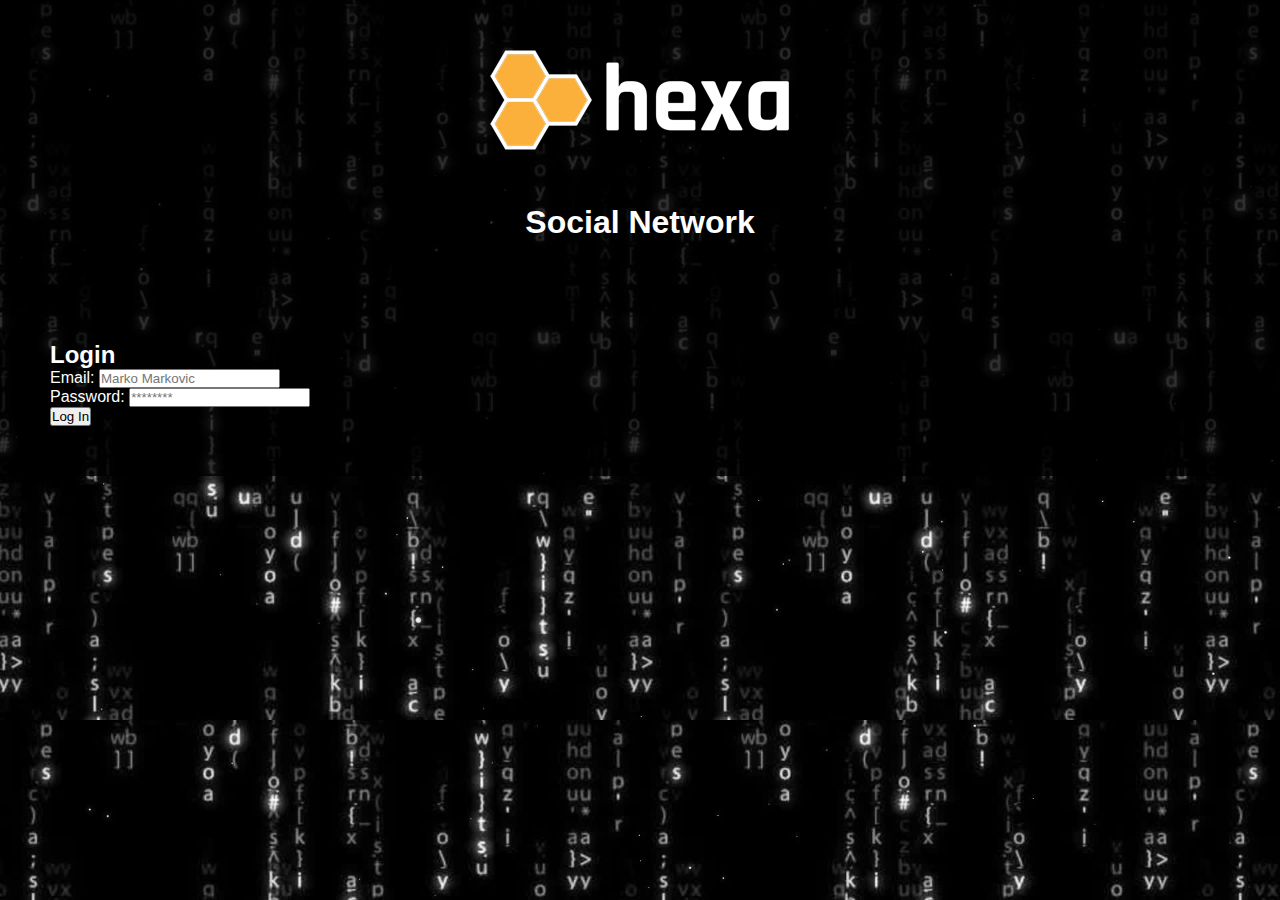
==== index.html @ 65d3b48f "initioal commit" ====
<!DOCTYPE html>
<html lang="en">
<head>
    <meta charset="UTF-8">
    <meta http-equiv="X-UA-Compatible" content="IE=edge">
    <meta name="viewport" content="width=device-width, initial-scale=1.0">
    <title>Registration</title>
    <link rel="stylesheet" href="style.css">
</head>
<body>
    <div class="logo">
        <img src="./img/logo.png" alt="logo">
    </div>

    <h1>Social Network</h1>

    <div class="main-wrapper">
        <form id="loginForm">
            <h2>Login</h2>

            <div>
                <label>Email:</label>
                <input type="email" name="email" id="login_email" placeholder="Marko Markovic">
            </div>

            <div>
                <label>Password:</label>
                <input type="password" name="password" id="login_password" placeholder="********">
            </div>

            <div>
                <button>Log In</button>
            </div>
        </form>
    </div>
</body>
</html>
---- style.css ----
*{
    margin: 0;
    padding: 0;
    box-sizing: border-box;
}

body{
    font-family: sans-serif;
    padding: 50px;
    background-image: url("./img/bg.jpg");
    color: #fff;
    background-size: cover;
    box-shadow: rgba(0, 0, 0, 0.8) 0 0 0 10000px inset;
}

h1{
    text-align: center;
    margin-bottom: 100px;
}

.logo{
    text-align: center;
    margin-bottom: 50px;
}
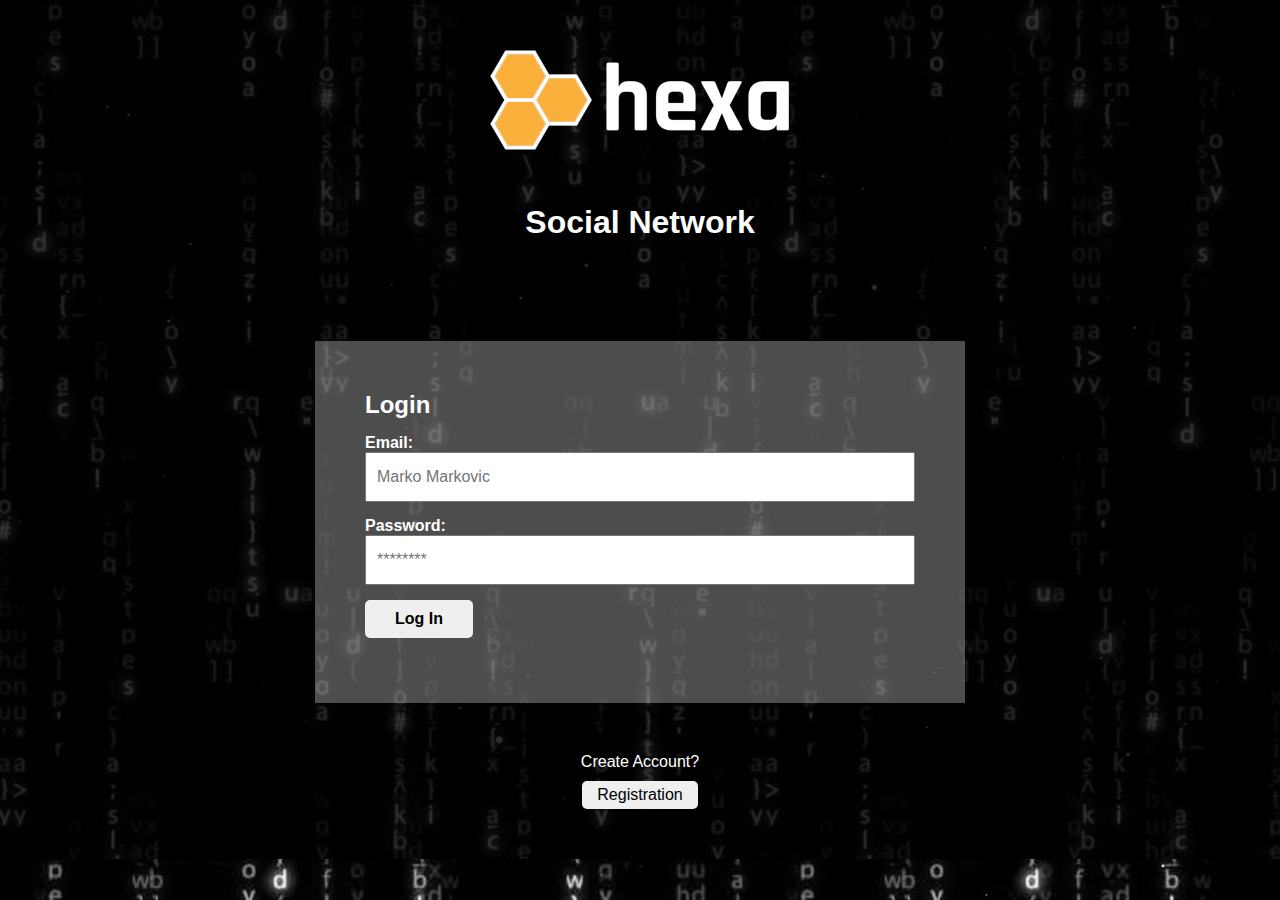
==== commit d2b37793: "initioal commit" ====
--- a/index.html
+++ b/index.html
@@ -33,5 +33,10 @@
             </div>
         </form>
     </div>
+
+    <div class="no-acc-register">
+        <p>Create Account?</p>
+        <button id="registration">Registration</button>
+    </div>
 </body>
 </html>--- a/style.css
+++ b/style.css
@@ -21,4 +21,65 @@
 .logo{
     text-align: center;
     margin-bottom: 50px;
+}
+
+.main-wrapper{
+    max-width: 650px;
+    margin: auto;
+    background-color: rgba(255, 255, 255, 0.3);
+    padding: 50px;
+}
+
+h2{
+    margin-bottom: 15px;
+}
+
+form div{
+    padding-bottom: 15px;
+}
+
+form div label{
+    display: block;
+    font-weight: bold;
+    font-size: 16px;
+}
+
+form div input{
+    height: 50px;
+    width: 100%;
+    font-size: 16px;
+    padding: 0 10px;
+}
+
+form div button{
+    cursor: pointer;
+    padding: 10px 30px;
+    font-size: 16px;
+    font-weight: bold;
+    border-radius: 5px;
+    border: none;
+    transition: all 0.3s linear;
+}
+
+form div button:hover{
+    background-color: rgb(189, 189, 189);
+}
+
+.no-acc-register{
+    text-align: center;
+    margin-top: 50px;
+}
+
+.no-acc-register button{
+    cursor: pointer;
+    padding: 5px 15px;
+    font-size: 16px;
+    border-radius: 5px;
+    border: none;
+    transition: all 0.3s linear; 
+    margin-top: 10px;
+}
+
+.no-acc-register button:hover{
+    background-color: rgb(189, 189, 189);
 }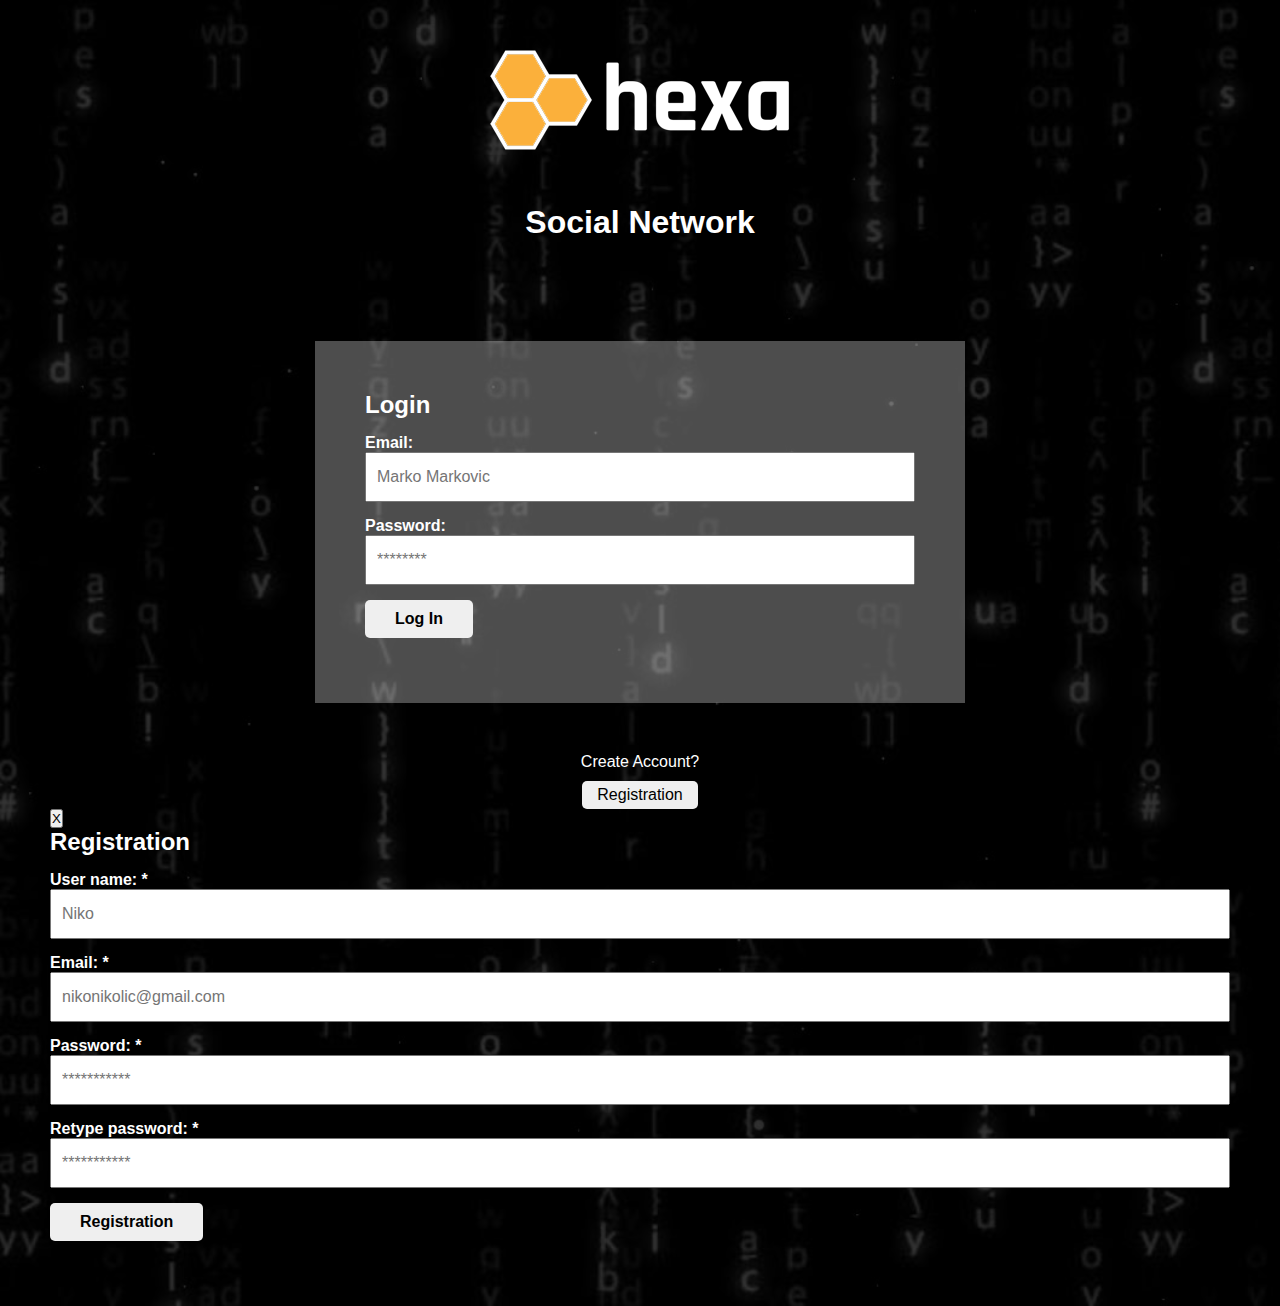
==== commit ab0af3dc: "initioal commit" ====
--- a/index.html
+++ b/index.html
@@ -38,5 +38,34 @@
         <p>Create Account?</p>
         <button id="registration">Registration</button>
     </div>
+
+    <div class="custom-modal">
+        <button id="closeModal">X</button>
+
+        <form id="registrationModal">
+            <h2>Registration</h2>
+
+            <div>
+                <label for="user-name">User name: *</label>
+                <input id="user-name" type="text" name="user-name" placeholder="Niko">
+            </div>
+            <div>
+                <label for="email">Email: *</label>
+                <input id="email" type="text" name="email" placeholder="nikonikolic@gmail.com">
+            </div>
+            <div>
+                <label for="password">Password: *</label>
+                <input id="password" type="password" name="password" placeholder="***********">
+            </div>
+            <div>
+                <label for="retype-password">Retype password: *</label>
+                <input id="retype-password" type="password" name="retype-password" placeholder="***********">
+            </div>
+
+            <div>
+                <button>Registration</button>
+            </div>
+        </form>
+    </div>
 </body>
 </html>--- a/style.css
+++ b/style.css
@@ -82,4 +82,10 @@
 
 .no-acc-register button:hover{
     background-color: rgb(189, 189, 189);
+}
+
+.customa-modal{
+    /* display: none; */
+    background-color: black;
+    box-shadow: rgba(255, 255, 255, 0.8) 0 0 1000px 1000px;
 }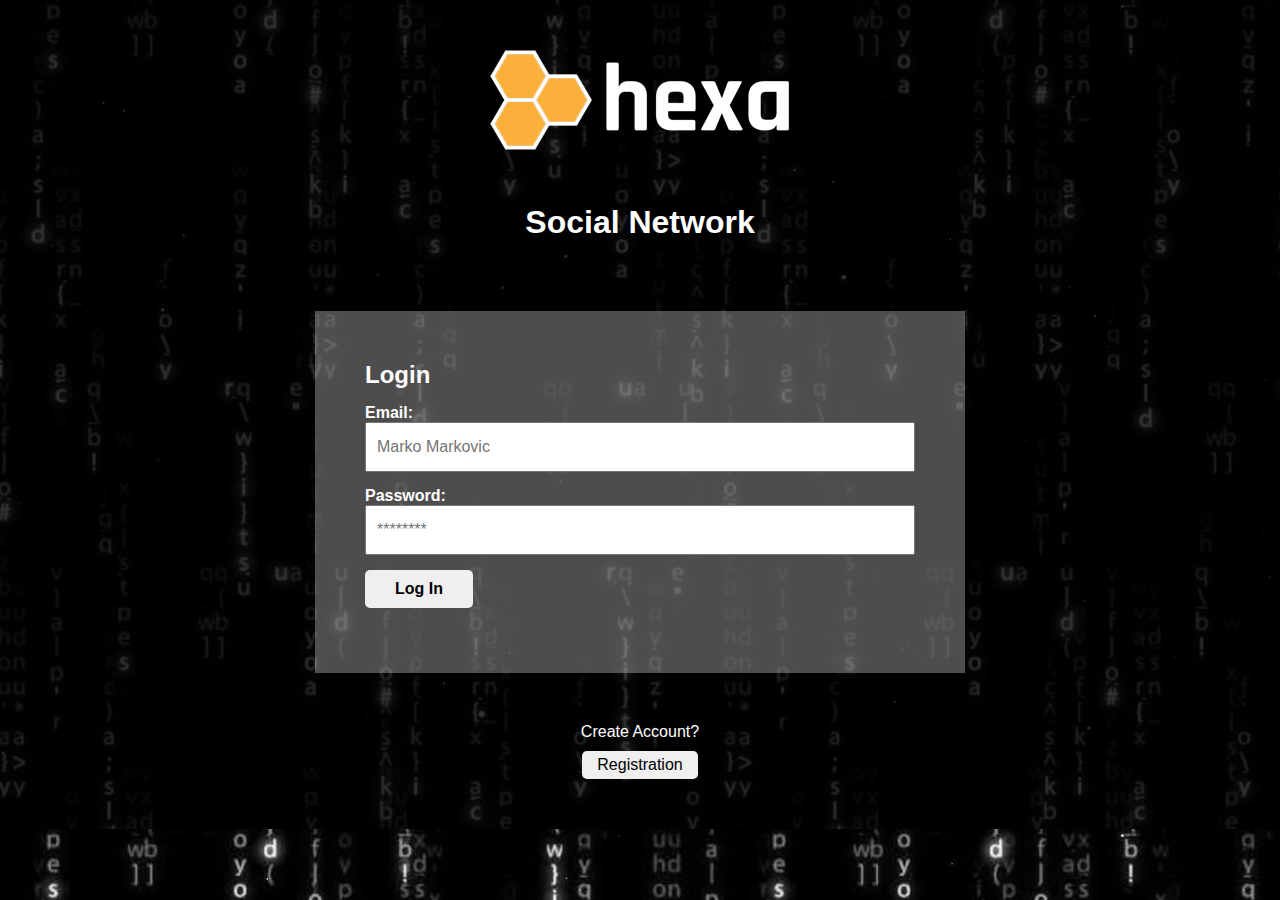
==== commit 2a3dee9a: "initila commit" ====
--- a/index.html
+++ b/index.html
@@ -67,5 +67,7 @@
             </div>
         </form>
     </div>
+    <script src="./js/Validator.js"></script>
+    <script src="./js/app.js"></script>
 </body>
 </html>--- a/style.css
+++ b/style.css
@@ -15,7 +15,7 @@
 
 h1{
     text-align: center;
-    margin-bottom: 100px;
+    margin-bottom: 70px;
 }
 
 .logo{
@@ -84,8 +84,31 @@
     background-color: rgb(189, 189, 189);
 }
 
-.customa-modal{
-    /* display: none; */
+.custom-modal{
+    display: none;
     background-color: black;
     box-shadow: rgba(255, 255, 255, 0.8) 0 0 1000px 1000px;
+    max-width: 650px;
+    margin: auto;
+    padding: 50px;
+    position: absolute;
+    top: 10%;
+    left: 0;
+    right: 0;
+    width: 100%;
+    border-radius: 10px;
+}
+
+.custom-modal #closeModal{
+    height: 20px;
+    width: 20px;
+    font-weight: bold;
+    cursor: pointer;
+    color: white;
+    background-color: transparent;
+    font-size: 1.5rem;
+    border: none;
+    position: absolute;
+    top: 40px;
+    right: 40px;
 }